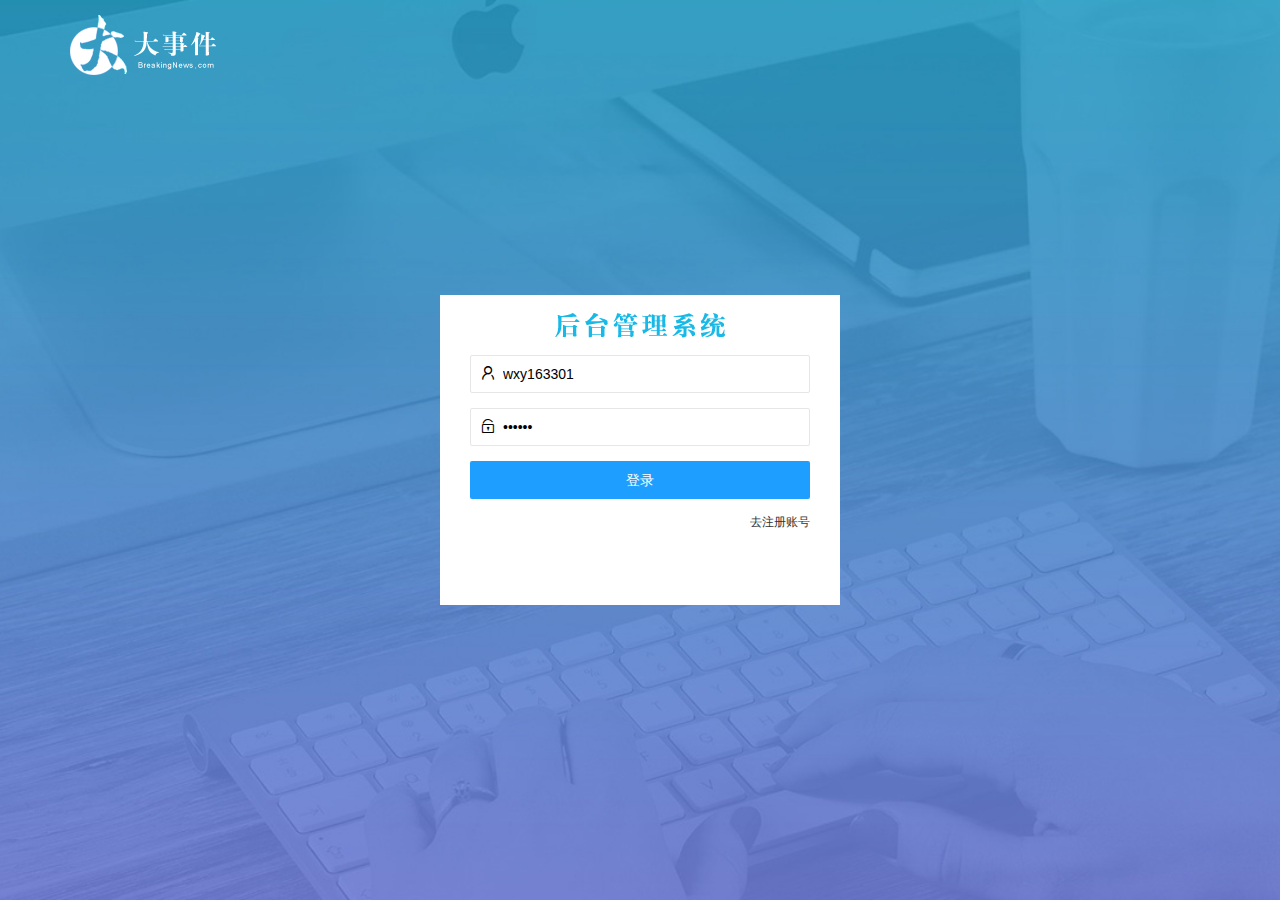
==== login.html @ 6235bc0d "注册和登录功能完成" ====
<!DOCTYPE html>
<html lang="en">

<head>
    <meta charset="UTF-8">
    <meta name="viewport" content="width=device-width, initial-scale=1.0">
    <title>大事件-登录/注册</title>
    <!-- 引入layui的样式 写在上面是因为怕自己的样式覆盖layui的样式 -->
    <link rel="stylesheet" href="/assets/lib/layui/css/layui.css">
    <!-- 引入自己的样式 -->
    <link rel="stylesheet" href="/assets/css/login.css">
</head>

<body>
    <!-- 1.设置背景图片 设置logo 中心区域 由外向内  由小到大 -->
    <!-- 1版心和logo -->
    <div class="layui-main layui-main-img">
        <img src="/assets/images/logo.png" alt="">
    </div>
    <!-- 2注册和的登录区域 -->
    <div class="loginAndRegBox">
        <!-- 2.1登录注册标题 -->
        <div class="titleBox"></div>
        <!-- 2.2登录区域 -->
        <div class="login-box">
            <!-- 登录表单 -->
            <form class="layui-form" id="form_login">
                <!--用户名 -->
                <div class="layui-form-item">
                    <i class="layui-icon layui-icon-username"></i>
                    <input type="text" value="wxy163301" name="username" required lay-verify="required" placeholder="请输入用户名"
                        autocomplete="off" class="layui-input">
                </div>
                <!--密码 -->
                <div class="layui-form-item">
                    <i class="layui-icon layui-icon-password"></i>
                    <input value="123123" type="password" name="password" required lay-verify="required|pwd" placeholder="请输入密码"
                        autocomplete="off" class="layui-input">
                </div>
                <!--登录按钮 -->
                <div class="layui-form-item">
                    <!--lay-submit 必须有-->
                    <button class="layui-btn layui-btn-normal layui-btn-fluid" lay-submit>登录</button>
                </div>
                <!--a标签 -->
                <div class="layui-form-item  links">
                    <a href="javascript:;" id="link_reg">去注册账号</a>
                </div>
            </form>

        </div>
        <!-- 2.3注册区域 -->
        <div class="reg-box" style="display: none;">
            <!-- 注册表单 -->
            <form id="form_reg" class="layui-form" action="">
                <!--用户名 -->
                <div class="layui-form-item">
                    <i class="layui-icon layui-icon-username"></i>
                    <input type="text" name="username" required lay-verify="required" placeholder="请输入用户名"
                        autocomplete="off" class="layui-input">
                </div>
                <!--密码 -->
                <div class="layui-form-item">
                    <i class="layui-icon layui-icon-password"></i>
                    <input type="text" name="password" required lay-verify="required|pwd|repwd" placeholder="请输入密码"
                        autocomplete="off" class="layui-input">
                </div>
                <!--验证密码 -->
                <div class="layui-form-item">
                    <i class="layui-icon layui-icon-password"></i>
                    <input type="text" name="repassword" required lay-verify="required|pwd|repwd" placeholder="再次输入密码"
                        autocomplete="off" class="layui-input">
                </div>
                <!--登录按钮 -->
                <div class="layui-form-item">
                    <!--lay-submit 必须有-->
                    <button class="layui-btn layui-btn-normal layui-btn-fluid" lay-submit>注册</button>
                </div>
                <!--a标签 -->
                <div class="layui-form-item  links">
                    <a href="javascript:;" id="link_login">去登录</a>
                </div>
            </form>

        </div>
    </div>
    <!-- 引入layui.js  表单自定义规则用 -->
    <script src="/assets/lib/layui/layui.all.js"></script>
    <!-- 引入jQuery -->
    <script src="/assets/lib/jquery.js"></script>
    <!-- 引入自己baseAPI.js -->
    <script src="/assets/js/baseAPI.js"></script>
    <!-- 引入自己的js login。js -->
    <script src="/assets/js/login.js"></script>
</body>

</html>
---- assets/lib/layui/css/layui.css ----
/** layui-v2.5.5 MIT License By https://www.layui.com */
 .layui-inline,img{display:inline-block;vertical-align:middle}h1,h2,h3,h4,h5,h6{font-weight:400}.layui-edge,.layui-header,.layui-inline,.layui-main{position:relative}.layui-body,.layui-edge,.layui-elip{overflow:hidden}.layui-btn,.layui-edge,.layui-inline,img{vertical-align:middle}.layui-btn,.layui-disabled,.layui-icon,.layui-unselect{-moz-user-select:none;-webkit-user-select:none;-ms-user-select:none}.layui-elip,.layui-form-checkbox span,.layui-form-pane .layui-form-label{text-overflow:ellipsis;white-space:nowrap}.layui-breadcrumb,.layui-tree-btnGroup{visibility:hidden}blockquote,body,button,dd,div,dl,dt,form,h1,h2,h3,h4,h5,h6,input,li,ol,p,pre,td,textarea,th,ul{margin:0;padding:0;-webkit-tap-highlight-color:rgba(0,0,0,0)}a:active,a:hover{outline:0}img{border:none}li{list-style:none}table{border-collapse:collapse;border-spacing:0}h4,h5,h6{font-size:100%}button,input,optgroup,option,select,textarea{font-family:inherit;font-size:inherit;font-style:inherit;font-weight:inherit;outline:0}pre{white-space:pre-wrap;white-space:-moz-pre-wrap;white-space:-pre-wrap;white-space:-o-pre-wrap;word-wrap:break-word}body{line-height:24px;font:14px Helvetica Neue,Helvetica,PingFang SC,Tahoma,Arial,sans-serif}hr{height:1px;margin:10px 0;border:0;clear:both}a{color:#333;text-decoration:none}a:hover{color:#777}a cite{font-style:normal;*cursor:pointer}.layui-border-box,.layui-border-box *{box-sizing:border-box}.layui-box,.layui-box *{box-sizing:content-box}.layui-clear{clear:both;*zoom:1}.layui-clear:after{content:'\20';clear:both;*zoom:1;display:block;height:0}.layui-inline{*display:inline;*zoom:1}.layui-edge{display:inline-block;width:0;height:0;border-width:6px;border-style:dashed;border-color:transparent}.layui-edge-top{top:-4px;border-bottom-color:#999;border-bottom-style:solid}.layui-edge-right{border-left-color:#999;border-left-style:solid}.layui-edge-bottom{top:2px;border-top-color:#999;border-top-style:solid}.layui-edge-left{border-right-color:#999;border-right-style:solid}.layui-disabled,.layui-disabled:hover{color:#d2d2d2!important;cursor:not-allowed!important}.layui-circle{border-radius:100%}.layui-show{display:block!important}.layui-hide{display:none!important}@font-face{font-family:layui-icon;src:url(../font/iconfont.eot?v=250);src:url(../font/iconfont.eot?v=250#iefix) format('embedded-opentype'),url(../font/iconfont.woff2?v=250) format('woff2'),url(../font/iconfont.woff?v=250) format('woff'),url(../font/iconfont.ttf?v=250) format('truetype'),url(../font/iconfont.svg?v=250#layui-icon) format('svg')}.layui-icon{font-family:layui-icon!important;font-size:16px;font-style:normal;-webkit-font-smoothing:antialiased;-moz-osx-font-smoothing:grayscale}.layui-icon-reply-fill:before{content:"\e611"}.layui-icon-set-fill:before{content:"\e614"}.layui-icon-menu-fill:before{content:"\e60f"}.layui-icon-search:before{content:"\e615"}.layui-icon-share:before{content:"\e641"}.layui-icon-set-sm:before{content:"\e620"}.layui-icon-engine:before{content:"\e628"}.layui-icon-close:before{content:"\1006"}.layui-icon-close-fill:before{content:"\1007"}.layui-icon-chart-screen:before{content:"\e629"}.layui-icon-star:before{content:"\e600"}.layui-icon-circle-dot:before{content:"\e617"}.layui-icon-chat:before{content:"\e606"}.layui-icon-release:before{content:"\e609"}.layui-icon-list:before{content:"\e60a"}.layui-icon-chart:before{content:"\e62c"}.layui-icon-ok-circle:before{content:"\1005"}.layui-icon-layim-theme:before{content:"\e61b"}.layui-icon-table:before{content:"\e62d"}.layui-icon-right:before{content:"\e602"}.layui-icon-left:before{content:"\e603"}.layui-icon-cart-simple:before{content:"\e698"}.layui-icon-face-cry:before{content:"\e69c"}.layui-icon-face-smile:before{content:"\e6af"}.layui-icon-survey:before{content:"\e6b2"}.layui-icon-tree:before{content:"\e62e"}.layui-icon-upload-circle:before{content:"\e62f"}.layui-icon-add-circle:before{content:"\e61f"}.layui-icon-download-circle:before{content:"\e601"}.layui-icon-templeate-1:before{content:"\e630"}.layui-icon-util:before{content:"\e631"}.layui-icon-face-surprised:before{content:"\e664"}.layui-icon-edit:before{content:"\e642"}.layui-icon-speaker:before{content:"\e645"}.layui-icon-down:before{content:"\e61a"}.layui-icon-file:before{content:"\e621"}.layui-icon-layouts:before{content:"\e632"}.layui-icon-rate-half:before{content:"\e6c9"}.layui-icon-add-circle-fine:before{content:"\e608"}.layui-icon-prev-circle:before{content:"\e633"}.layui-icon-read:before{content:"\e705"}.layui-icon-404:before{content:"\e61c"}.layui-icon-carousel:before{content:"\e634"}.layui-icon-help:before{content:"\e607"}.layui-icon-code-circle:before{content:"\e635"}.layui-icon-water:before{content:"\e636"}.layui-icon-username:before{content:"\e66f"}.layui-icon-find-fill:before{content:"\e670"}.layui-icon-about:before{content:"\e60b"}.layui-icon-location:before{content:"\e715"}.layui-icon-up:before{content:"\e619"}.layui-icon-pause:before{content:"\e651"}.layui-icon-date:before{content:"\e637"}.layui-icon-layim-uploadfile:before{content:"\e61d"}.layui-icon-delete:before{content:"\e640"}.layui-icon-play:before{content:"\e652"}.layui-icon-top:before{content:"\e604"}.layui-icon-friends:before{content:"\e612"}.layui-icon-refresh-3:before{content:"\e9aa"}.layui-icon-ok:before{content:"\e605"}.layui-icon-layer:before{content:"\e638"}.layui-icon-face-smile-fine:before{content:"\e60c"}.layui-icon-dollar:before{content:"\e659"}.layui-icon-group:before{content:"\e613"}.layui-icon-layim-download:before{content:"\e61e"}.layui-icon-picture-fine:before{content:"\e60d"}.layui-icon-link:before{content:"\e64c"}.layui-icon-diamond:before{content:"\e735"}.layui-icon-log:before{content:"\e60e"}.layui-icon-rate-solid:before{content:"\e67a"}.layui-icon-fonts-del:before{content:"\e64f"}.layui-icon-unlink:before{content:"\e64d"}.layui-icon-fonts-clear:before{content:"\e639"}.layui-icon-triangle-r:before{content:"\e623"}.layui-icon-circle:before{content:"\e63f"}.layui-icon-radio:before{content:"\e643"}.layui-icon-align-center:before{content:"\e647"}.layui-icon-align-right:before{content:"\e648"}.layui-icon-align-left:before{content:"\e649"}.layui-icon-loading-1:before{content:"\e63e"}.layui-icon-return:before{content:"\e65c"}.layui-icon-fonts-strong:before{content:"\e62b"}.layui-icon-upload:before{content:"\e67c"}.layui-icon-dialogue:before{content:"\e63a"}.layui-icon-video:before{content:"\e6ed"}.layui-icon-headset:before{content:"\e6fc"}.layui-icon-cellphone-fine:before{content:"\e63b"}.layui-icon-add-1:before{content:"\e654"}.layui-icon-face-smile-b:before{content:"\e650"}.layui-icon-fonts-html:before{content:"\e64b"}.layui-icon-form:before{content:"\e63c"}.layui-icon-cart:before{content:"\e657"}.layui-icon-camera-fill:before{content:"\e65d"}.layui-icon-tabs:before{content:"\e62a"}.layui-icon-fonts-code:before{content:"\e64e"}.layui-icon-fire:before{content:"\e756"}.layui-icon-set:before{content:"\e716"}.layui-icon-fonts-u:before{content:"\e646"}.layui-icon-triangle-d:before{content:"\e625"}.layui-icon-tips:before{content:"\e702"}.layui-icon-picture:before{content:"\e64a"}.layui-icon-more-vertical:before{content:"\e671"}.layui-icon-flag:before{content:"\e66c"}.layui-icon-loading:before{content:"\e63d"}.layui-icon-fonts-i:before{content:"\e644"}.layui-icon-refresh-1:before{content:"\e666"}.layui-icon-rmb:before{content:"\e65e"}.layui-icon-home:before{content:"\e68e"}.layui-icon-user:before{content:"\e770"}.layui-icon-notice:before{content:"\e667"}.layui-icon-login-weibo:before{content:"\e675"}.layui-icon-voice:before{content:"\e688"}.layui-icon-upload-drag:before{content:"\e681"}.layui-icon-login-qq:before{content:"\e676"}.layui-icon-snowflake:before{content:"\e6b1"}.layui-icon-file-b:before{content:"\e655"}.layui-icon-template:before{content:"\e663"}.layui-icon-auz:before{content:"\e672"}.layui-icon-console:before{content:"\e665"}.layui-icon-app:before{content:"\e653"}.layui-icon-prev:before{content:"\e65a"}.layui-icon-website:before{content:"\e7ae"}.layui-icon-next:before{content:"\e65b"}.layui-icon-component:before{content:"\e857"}.layui-icon-more:before{content:"\e65f"}.layui-icon-login-wechat:before{content:"\e677"}.layui-icon-shrink-right:before{content:"\e668"}.layui-icon-spread-left:before{content:"\e66b"}.layui-icon-camera:before{content:"\e660"}.layui-icon-note:before{content:"\e66e"}.layui-icon-refresh:before{content:"\e669"}.layui-icon-female:before{content:"\e661"}.layui-icon-male:before{content:"\e662"}.layui-icon-password:before{content:"\e673"}.layui-icon-senior:before{content:"\e674"}.layui-icon-theme:before{content:"\e66a"}.layui-icon-tread:before{content:"\e6c5"}.layui-icon-praise:before{content:"\e6c6"}.layui-icon-star-fill:before{content:"\e658"}.layui-icon-rate:before{content:"\e67b"}.layui-icon-template-1:before{content:"\e656"}.layui-icon-vercode:before{content:"\e679"}.layui-icon-cellphone:before{content:"\e678"}.layui-icon-screen-full:before{content:"\e622"}.layui-icon-screen-restore:before{content:"\e758"}.layui-icon-cols:before{content:"\e610"}.layui-icon-export:before{content:"\e67d"}.layui-icon-print:before{content:"\e66d"}.layui-icon-slider:before{content:"\e714"}.layui-icon-addition:before{content:"\e624"}.layui-icon-subtraction:before{content:"\e67e"}.layui-icon-service:before{content:"\e626"}.layui-icon-transfer:before{content:"\e691"}.layui-main{width:1140px;margin:0 auto}.layui-header{z-index:1000;height:60px}.layui-header a:hover{transition:all .5s;-webkit-transition:all .5s}.layui-side{position:fixed;left:0;top:0;bottom:0;z-index:999;width:200px;overflow-x:hidden}.layui-side-scroll{position:relative;width:220px;height:100%;overflow-x:hidden}.layui-body{position:absolute;left:200px;right:0;top:0;bottom:0;z-index:998;width:auto;overflow-y:auto;box-sizing:border-box}.layui-layout-body{overflow:hidden}.layui-layout-admin .layui-header{background-color:#23262E}.layui-layout-admin .layui-side{top:60px;width:200px;overflow-x:hidden}.layui-layout-admin .layui-body{position:fixed;top:60px;bottom:44px}.layui-layout-admin .layui-main{width:auto;margin:0 15px}.layui-layout-admin .layui-footer{position:fixed;left:200px;right:0;bottom:0;height:44px;line-height:44px;padding:0 15px;background-color:#eee}.layui-layout-admin .layui-logo{position:absolute;left:0;top:0;width:200px;height:100%;line-height:60px;text-align:center;color:#009688;font-size:16px}.layui-layout-admin .layui-header .layui-nav{background:0 0}.layui-layout-left{position:absolute!important;left:200px;top:0}.layui-layout-right{position:absolute!important;right:0;top:0}.layui-container{position:relative;margin:0 auto;padding:0 15px;box-sizing:border-box}.layui-fluid{position:relative;margin:0 auto;padding:0 15px}.layui-row:after,.layui-row:before{content:'';display:block;clear:both}.layui-col-lg1,.layui-col-lg10,.layui-col-lg11,.layui-col-lg12,.layui-col-lg2,.layui-col-lg3,.layui-col-lg4,.layui-col-lg5,.layui-col-lg6,.layui-col-lg7,.layui-col-lg8,.layui-col-lg9,.layui-col-md1,.layui-col-md10,.layui-col-md11,.layui-col-md12,.layui-col-md2,.layui-col-md3,.layui-col-md4,.layui-col-md5,.layui-col-md6,.layui-col-md7,.layui-col-md8,.layui-col-md9,.layui-col-sm1,.layui-col-sm10,.layui-col-sm11,.layui-col-sm12,.layui-col-sm2,.layui-col-sm3,.layui-col-sm4,.layui-col-sm5,.layui-col-sm6,.layui-col-sm7,.layui-col-sm8,.layui-col-sm9,.layui-col-xs1,.layui-col-xs10,.layui-col-xs11,.layui-col-xs12,.layui-col-xs2,.layui-col-xs3,.layui-col-xs4,.layui-col-xs5,.layui-col-xs6,.layui-col-xs7,.layui-col-xs8,.layui-col-xs9{position:relative;display:block;box-sizing:border-box}.layui-col-xs1,.layui-col-xs10,.layui-col-xs11,.layui-col-xs12,.layui-col-xs2,.layui-col-xs3,.layui-col-xs4,.layui-col-xs5,.layui-col-xs6,.layui-col-xs7,.layui-col-xs8,.layui-col-xs9{float:left}.layui-col-xs1{width:8.33333333%}.layui-col-xs2{width:16.66666667%}.layui-col-xs3{width:25%}.layui-col-xs4{width:33.33333333%}.layui-col-xs5{width:41.66666667%}.layui-col-xs6{width:50%}.layui-col-xs7{width:58.33333333%}.layui-col-xs8{width:66.66666667%}.layui-col-xs9{width:75%}.layui-col-xs10{width:83.33333333%}.layui-col-xs11{width:91.66666667%}.layui-col-xs12{width:100%}.layui-col-xs-offset1{margin-left:8.33333333%}.layui-col-xs-offset2{margin-left:16.66666667%}.layui-col-xs-offset3{margin-left:25%}.layui-col-xs-offset4{margin-left:33.33333333%}.layui-col-xs-offset5{margin-left:41.66666667%}.layui-col-xs-offset6{margin-left:50%}.layui-col-xs-offset7{margin-left:58.33333333%}.layui-col-xs-offset8{margin-left:66.66666667%}.layui-col-xs-offset9{margin-left:75%}.layui-col-xs-offset10{margin-left:83.33333333%}.layui-col-xs-offset11{margin-left:91.66666667%}.layui-col-xs-offset12{margin-left:100%}@media screen and (max-width:768px){.layui-hide-xs{display:none!important}.layui-show-xs-block{display:block!important}.layui-show-xs-inline{display:inline!important}.layui-show-xs-inline-block{display:inline-block!important}}@media screen and (min-width:768px){.layui-container{width:750px}.layui-hide-sm{display:none!important}.layui-show-sm-block{display:block!important}.layui-show-sm-inline{display:inline!important}.layui-show-sm-inline-block{display:inline-block!important}.layui-col-sm1,.layui-col-sm10,.layui-col-sm11,.layui-col-sm12,.layui-col-sm2,.layui-col-sm3,.layui-col-sm4,.layui-col-sm5,.layui-col-sm6,.layui-col-sm7,.layui-col-sm8,.layui-col-sm9{float:left}.layui-col-sm1{width:8.33333333%}.layui-col-sm2{width:16.66666667%}.layui-col-sm3{width:25%}.layui-col-sm4{width:33.33333333%}.layui-col-sm5{width:41.66666667%}.layui-col-sm6{width:50%}.layui-col-sm7{width:58.33333333%}.layui-col-sm8{width:66.66666667%}.layui-col-sm9{width:75%}.layui-col-sm10{width:83.33333333%}.layui-col-sm11{width:91.66666667%}.layui-col-sm12{width:100%}.layui-col-sm-offset1{margin-left:8.33333333%}.layui-col-sm-offset2{margin-left:16.66666667%}.layui-col-sm-offset3{margin-left:25%}.layui-col-sm-offset4{margin-left:33.33333333%}.layui-col-sm-offset5{margin-left:41.66666667%}.layui-col-sm-offset6{margin-left:50%}.layui-col-sm-offset7{margin-left:58.33333333%}.layui-col-sm-offset8{margin-left:66.66666667%}.layui-col-sm-offset9{margin-left:75%}.layui-col-sm-offset10{margin-left:83.33333333%}.layui-col-sm-offset11{margin-left:91.66666667%}.layui-col-sm-offset12{margin-left:100%}}@media screen and (min-width:992px){.layui-container{width:970px}.layui-hide-md{display:none!important}.layui-show-md-block{display:block!important}.layui-show-md-inline{display:inline!important}.layui-show-md-inline-block{display:inline-block!important}.layui-col-md1,.layui-col-md10,.layui-col-md11,.layui-col-md12,.layui-col-md2,.layui-col-md3,.layui-col-md4,.layui-col-md5,.layui-col-md6,.layui-col-md7,.layui-col-md8,.layui-col-md9{float:left}.layui-col-md1{width:8.33333333%}.layui-col-md2{width:16.66666667%}.layui-col-md3{width:25%}.layui-col-md4{width:33.33333333%}.layui-col-md5{width:41.66666667%}.layui-col-md6{width:50%}.layui-col-md7{width:58.33333333%}.layui-col-md8{width:66.66666667%}.layui-col-md9{width:75%}.layui-col-md10{width:83.33333333%}.layui-col-md11{width:91.66666667%}.layui-col-md12{width:100%}.layui-col-md-offset1{margin-left:8.33333333%}.layui-col-md-offset2{margin-left:16.66666667%}.layui-col-md-offset3{margin-left:25%}.layui-col-md-offset4{margin-left:33.33333333%}.layui-col-md-offset5{margin-left:41.66666667%}.layui-col-md-offset6{margin-left:50%}.layui-col-md-offset7{margin-left:58.33333333%}.layui-col-md-offset8{margin-left:66.66666667%}.layui-col-md-offset9{margin-left:75%}.layui-col-md-offset10{margin-left:83.33333333%}.layui-col-md-offset11{margin-left:91.66666667%}.layui-col-md-offset12{margin-left:100%}}@media screen and (min-width:1200px){.layui-container{width:1170px}.layui-hide-lg{display:none!important}.layui-show-lg-block{display:block!important}.layui-show-lg-inline{display:inline!important}.layui-show-lg-inline-block{display:inline-block!important}.layui-col-lg1,.layui-col-lg10,.layui-col-lg11,.layui-col-lg12,.layui-col-lg2,.layui-col-lg3,.layui-col-lg4,.layui-col-lg5,.layui-col-lg6,.layui-col-lg7,.layui-col-lg8,.layui-col-lg9{float:left}.layui-col-lg1{width:8.33333333%}.layui-col-lg2{width:16.66666667%}.layui-col-lg3{width:25%}.layui-col-lg4{width:33.33333333%}.layui-col-lg5{width:41.66666667%}.layui-col-lg6{width:50%}.layui-col-lg7{width:58.33333333%}.layui-col-lg8{width:66.66666667%}.layui-col-lg9{width:75%}.layui-col-lg10{width:83.33333333%}.layui-col-lg11{width:91.66666667%}.layui-col-lg12{width:100%}.layui-col-lg-offset1{margin-left:8.33333333%}.layui-col-lg-offset2{margin-left:16.66666667%}.layui-col-lg-offset3{margin-left:25%}.layui-col-lg-offset4{margin-left:33.33333333%}.layui-col-lg-offset5{margin-left:41.66666667%}.layui-col-lg-offset6{margin-left:50%}.layui-col-lg-offset7{margin-left:58.33333333%}.layui-col-lg-offset8{margin-left:66.66666667%}.layui-col-lg-offset9{margin-left:75%}.layui-col-lg-offset10{margin-left:83.33333333%}.layui-col-lg-offset11{margin-left:91.66666667%}.layui-col-lg-offset12{margin-left:100%}}.layui-col-space1{margin:-.5px}.layui-col-space1>*{padding:.5px}.layui-col-space3{margin:-1.5px}.layui-col-space3>*{padding:1.5px}.layui-col-space5{margin:-2.5px}.layui-col-space5>*{padding:2.5px}.layui-col-space8{margin:-3.5px}.layui-col-space8>*{padding:3.5px}.layui-col-space10{margin:-5px}.layui-col-space10>*{padding:5px}.layui-col-space12{margin:-6px}.layui-col-space12>*{padding:6px}.layui-col-space15{margin:-7.5px}.layui-col-space15>*{padding:7.5px}.layui-col-space18{margin:-9px}.layui-col-space18>*{padding:9px}.layui-col-space20{margin:-10px}.layui-col-space20>*{padding:10px}.layui-col-space22{margin:-11px}.layui-col-space22>*{padding:11px}.layui-col-space25{margin:-12.5px}.layui-col-space25>*{padding:12.5px}.layui-col-space30{margin:-15px}.layui-col-space30>*{padding:15px}.layui-btn,.layui-input,.layui-select,.layui-textarea,.layui-upload-button{outline:0;-webkit-appearance:none;transition:all .3s;-webkit-transition:all .3s;box-sizing:border-box}.layui-elem-quote{margin-bottom:10px;padding:15px;line-height:22px;border-left:5px solid #009688;border-radius:0 2px 2px 0;background-color:#f2f2f2}.layui-quote-nm{border-style:solid;border-width:1px 1px 1px 5px;background:0 0}.layui-elem-field{margin-bottom:10px;padding:0;border-width:1px;border-style:solid}.layui-elem-field legend{margin-left:20px;padding:0 10px;font-size:20px;font-weight:300}.layui-field-title{margin:10px 0 20px;border-width:1px 0 0}.layui-field-box{padding:10px 15px}.layui-field-title .layui-field-box{padding:10px 0}.layui-progress{position:relative;height:6px;border-radius:20px;background-color:#e2e2e2}.layui-progress-bar{position:absolute;left:0;top:0;width:0;max-width:100%;height:6px;border-radius:20px;text-align:right;background-color:#5FB878;transition:all .3s;-webkit-transition:all .3s}.layui-progress-big,.layui-progress-big .layui-progress-bar{height:18px;line-height:18px}.layui-progress-text{position:relative;top:-20px;line-height:18px;font-size:12px;color:#666}.layui-progress-big .layui-progress-text{position:static;padding:0 10px;color:#fff}.layui-collapse{border-width:1px;border-style:solid;border-radius:2px}.layui-colla-content,.layui-colla-item{border-top-width:1px;border-top-style:solid}.layui-colla-item:first-child{border-top:none}.layui-colla-title{position:relative;height:42px;line-height:42px;padding:0 15px 0 35px;color:#333;background-color:#f2f2f2;cursor:pointer;font-size:14px;overflow:hidden}.layui-colla-content{display:none;padding:10px 15px;line-height:22px;color:#666}.layui-colla-icon{position:absolute;left:15px;top:0;font-size:14px}.layui-card{margin-bottom:15px;border-radius:2px;background-color:#fff;box-shadow:0 1px 2px 0 rgba(0,0,0,.05)}.layui-card:last-child{margin-bottom:0}.layui-card-header{position:relative;height:42px;line-height:42px;padding:0 15px;border-bottom:1px solid #f6f6f6;color:#333;border-radius:2px 2px 0 0;font-size:14px}.layui-bg-black,.layui-bg-blue,.layui-bg-cyan,.layui-bg-green,.layui-bg-orange,.layui-bg-red{color:#fff!important}.layui-card-body{position:relative;padding:10px 15px;line-height:24px}.layui-card-body[pad15]{padding:15px}.layui-card-body[pad20]{padding:20px}.layui-card-body .layui-table{margin:5px 0}.layui-card .layui-tab{margin:0}.layui-panel-window{position:relative;padding:15px;border-radius:0;border-top:5px solid #E6E6E6;background-color:#fff}.layui-auxiliar-moving{position:fixed;left:0;right:0;top:0;bottom:0;width:100%;height:100%;background:0 0;z-index:9999999999}.layui-form-label,.layui-form-mid,.layui-form-select,.layui-input-block,.layui-input-inline,.layui-textarea{position:relative}.layui-bg-red{background-color:#FF5722!important}.layui-bg-orange{background-color:#FFB800!important}.layui-bg-green{background-color:#009688!important}.layui-bg-cyan{background-color:#2F4056!important}.layui-bg-blue{background-color:#1E9FFF!important}.layui-bg-black{background-color:#393D49!important}.layui-bg-gray{background-color:#eee!important;color:#666!important}.layui-badge-rim,.layui-colla-content,.layui-colla-item,.layui-collapse,.layui-elem-field,.layui-form-pane .layui-form-item[pane],.layui-form-pane .layui-form-label,.layui-input,.layui-layedit,.layui-layedit-tool,.layui-quote-nm,.layui-select,.layui-tab-bar,.layui-tab-card,.layui-tab-title,.layui-tab-title .layui-this:after,.layui-textarea{border-color:#e6e6e6}.layui-timeline-item:before,hr{background-color:#e6e6e6}.layui-text{line-height:22px;font-size:14px;color:#666}.layui-text h1,.layui-text h2,.layui-text h3{font-weight:500;color:#333}.layui-text h1{font-size:30px}.layui-text h2{font-size:24px}.layui-text h3{font-size:18px}.layui-text a:not(.layui-btn){color:#01AAED}.layui-text a:not(.layui-btn):hover{text-decoration:underline}.layui-text ul{padding:5px 0 5px 15px}.layui-text ul li{margin-top:5px;list-style-type:disc}.layui-text em,.layui-word-aux{color:#999!important;padding:0 5px!important}.layui-btn{display:inline-block;height:38px;line-height:38px;padding:0 18px;background-color:#009688;color:#fff;white-space:nowrap;text-align:center;font-size:14px;border:none;border-radius:2px;cursor:pointer}.layui-btn:hover{opacity:.8;filter:alpha(opacity=80);color:#fff}.layui-btn:active{opacity:1;filter:alpha(opacity=100)}.layui-btn+.layui-btn{margin-left:10px}.layui-btn-container{font-size:0}.layui-btn-container .layui-btn{margin-right:10px;margin-bottom:10px}.layui-btn-container .layui-btn+.layui-btn{margin-left:0}.layui-table .layui-btn-container .layui-btn{margin-bottom:9px}.layui-btn-radius{border-radius:100px}.layui-btn .layui-icon{margin-right:3px;font-size:18px;vertical-align:bottom;vertical-align:middle\9}.layui-btn-primary{border:1px solid #C9C9C9;background-color:#fff;color:#555}.layui-btn-primary:hover{border-color:#009688;color:#333}.layui-btn-normal{background-color:#1E9FFF}.layui-btn-warm{background-color:#FFB800}.layui-btn-danger{background-color:#FF5722}.layui-btn-checked{background-color:#5FB878}.layui-btn-disabled,.layui-btn-disabled:active,.layui-btn-disabled:hover{border:1px solid #e6e6e6;background-color:#FBFBFB;color:#C9C9C9;cursor:not-allowed;opacity:1}.layui-btn-lg{height:44px;line-height:44px;padding:0 25px;font-size:16px}.layui-btn-sm{height:30px;line-height:30px;padding:0 10px;font-size:12px}.layui-btn-sm i{font-size:16px!important}.layui-btn-xs{height:22px;line-height:22px;padding:0 5px;font-size:12px}.layui-btn-xs i{font-size:14px!important}.layui-btn-group{display:inline-block;vertical-align:middle;font-size:0}.layui-btn-group .layui-btn{margin-left:0!important;margin-right:0!important;border-left:1px solid rgba(255,255,255,.5);border-radius:0}.layui-btn-group .layui-btn-primary{border-left:none}.layui-btn-group .layui-btn-primary:hover{border-color:#C9C9C9;color:#009688}.layui-btn-group .layui-btn:first-child{border-left:none;border-radius:2px 0 0 2px}.layui-btn-group .layui-btn-primary:first-child{border-left:1px solid #c9c9c9}.layui-btn-group .layui-btn:last-child{border-radius:0 2px 2px 0}.layui-btn-group .layui-btn+.layui-btn{margin-left:0}.layui-btn-group+.layui-btn-group{margin-left:10px}.layui-btn-fluid{width:100%}.layui-input,.layui-select,.layui-textarea{height:38px;line-height:1.3;line-height:38px\9;border-width:1px;border-style:solid;background-color:#fff;border-radius:2px}.layui-input::-webkit-input-placeholder,.layui-select::-webkit-input-placeholder,.layui-textarea::-webkit-input-placeholder{line-height:1.3}.layui-input,.layui-textarea{display:block;width:100%;padding-left:10px}.layui-input:hover,.layui-textarea:hover{border-color:#D2D2D2!important}.layui-input:focus,.layui-textarea:focus{border-color:#C9C9C9!important}.layui-textarea{min-height:100px;height:auto;line-height:20px;padding:6px 10px;resize:vertical}.layui-select{padding:0 10px}.layui-form input[type=checkbox],.layui-form input[type=radio],.layui-form select{display:none}.layui-form [lay-ignore]{display:initial}.layui-form-item{margin-bottom:15px;clear:both;*zoom:1}.layui-form-item:after{content:'\20';clear:both;*zoom:1;display:block;height:0}.layui-form-label{float:left;display:block;padding:9px 15px;width:80px;font-weight:400;line-height:20px;text-align:right}.layui-form-label-col{display:block;float:none;padding:9px 0;line-height:20px;text-align:left}.layui-form-item .layui-inline{margin-bottom:5px;margin-right:10px}.layui-input-block{margin-left:110px;min-height:36px}.layui-input-inline{display:inline-block;vertical-align:middle}.layui-form-item .layui-input-inline{float:left;width:190px;margin-right:10px}.layui-form-text .layui-input-inline{width:auto}.layui-form-mid{float:left;display:block;padding:9px 0!important;line-height:20px;margin-right:10px}.layui-form-danger+.layui-form-select .layui-input,.layui-form-danger:focus{border-color:#FF5722!important}.layui-form-select .layui-input{padding-right:30px;cursor:pointer}.layui-form-select .layui-edge{position:absolute;right:10px;top:50%;margin-top:-3px;cursor:pointer;border-width:6px;border-top-color:#c2c2c2;border-top-style:solid;transition:all .3s;-webkit-transition:all .3s}.layui-form-select dl{display:none;position:absolute;left:0;top:42px;padding:5px 0;z-index:899;min-width:100%;border:1px solid #d2d2d2;max-height:300px;overflow-y:auto;background-color:#fff;border-radius:2px;box-shadow:0 2px 4px rgba(0,0,0,.12);box-sizing:border-box}.layui-form-select dl dd,.layui-form-select dl dt{padding:0 10px;line-height:36px;white-space:nowrap;overflow:hidden;text-overflow:ellipsis}.layui-form-select dl dt{font-size:12px;color:#999}.layui-form-select dl dd{cursor:pointer}.layui-form-select dl dd:hover{background-color:#f2f2f2;-webkit-transition:.5s all;transition:.5s all}.layui-form-select .layui-select-group dd{padding-left:20px}.layui-form-select dl dd.layui-select-tips{padding-left:10px!important;color:#999}.layui-form-select dl dd.layui-this{background-color:#5FB878;color:#fff}.layui-form-checkbox,.layui-form-select dl dd.layui-disabled{background-color:#fff}.layui-form-selected dl{display:block}.layui-form-checkbox,.layui-form-checkbox *,.layui-form-switch{display:inline-block;vertical-align:middle}.layui-form-selected .layui-edge{margin-top:-9px;-webkit-transform:rotate(180deg);transform:rotate(180deg);margin-top:-3px\9}:root .layui-form-selected .layui-edge{margin-top:-9px\0/IE9}.layui-form-selectup dl{top:auto;bottom:42px}.layui-select-none{margin:5px 0;text-align:center;color:#999}.layui-select-disabled .layui-disabled{border-color:#eee!important}.layui-select-disabled .layui-edge{border-top-color:#d2d2d2}.layui-form-checkbox{position:relative;height:30px;line-height:30px;margin-right:10px;padding-right:30px;cursor:pointer;font-size:0;-webkit-transition:.1s linear;transition:.1s linear;box-sizing:border-box}.layui-form-checkbox span{padding:0 10px;height:100%;font-size:14px;border-radius:2px 0 0 2px;background-color:#d2d2d2;color:#fff;overflow:hidden}.layui-form-checkbox:hover span{background-color:#c2c2c2}.layui-form-checkbox i{position:absolute;right:0;top:0;width:30px;height:28px;border:1px solid #d2d2d2;border-left:none;border-radius:0 2px 2px 0;color:#fff;font-size:20px;text-align:center}.layui-form-checkbox:hover i{border-color:#c2c2c2;color:#c2c2c2}.layui-form-checked,.layui-form-checked:hover{border-color:#5FB878}.layui-form-checked span,.layui-form-checked:hover span{background-color:#5FB878}.layui-form-checked i,.layui-form-checked:hover i{color:#5FB878}.layui-form-item .layui-form-checkbox{margin-top:4px}.layui-form-checkbox[lay-skin=primary]{height:auto!important;line-height:normal!important;min-width:18px;min-height:18px;border:none!important;margin-right:0;padding-left:28px;padding-right:0;background:0 0}.layui-form-checkbox[lay-skin=primary] span{padding-left:0;padding-right:15px;line-height:18px;background:0 0;color:#666}.layui-form-checkbox[lay-skin=primary] i{right:auto;left:0;width:16px;height:16px;line-height:16px;border:1px solid #d2d2d2;font-size:12px;border-radius:2px;background-color:#fff;-webkit-transition:.1s linear;transition:.1s linear}.layui-form-checkbox[lay-skin=primary]:hover i{border-color:#5FB878;color:#fff}.layui-form-checked[lay-skin=primary] i{border-color:#5FB878!important;background-color:#5FB878;color:#fff}.layui-checkbox-disbaled[lay-skin=primary] span{background:0 0!important;color:#c2c2c2}.layui-checkbox-disbaled[lay-skin=primary]:hover i{border-color:#d2d2d2}.layui-form-item .layui-form-checkbox[lay-skin=primary]{margin-top:10px}.layui-form-switch{position:relative;height:22px;line-height:22px;min-width:35px;padding:0 5px;margin-top:8px;border:1px solid #d2d2d2;border-radius:20px;cursor:pointer;background-color:#fff;-webkit-transition:.1s linear;transition:.1s linear}.layui-form-switch i{position:absolute;left:5px;top:3px;width:16px;height:16px;border-radius:20px;background-color:#d2d2d2;-webkit-transition:.1s linear;transition:.1s linear}.layui-form-switch em{position:relative;top:0;width:25px;margin-left:21px;padding:0!important;text-align:center!important;color:#999!important;font-style:normal!important;font-size:12px}.layui-form-onswitch{border-color:#5FB878;background-color:#5FB878}.layui-checkbox-disbaled,.layui-checkbox-disbaled i{border-color:#e2e2e2!important}.layui-form-onswitch i{left:100%;margin-left:-21px;background-color:#fff}.layui-form-onswitch em{margin-left:5px;margin-right:21px;color:#fff!important}.layui-checkbox-disbaled span{background-color:#e2e2e2!important}.layui-checkbox-disbaled:hover i{color:#fff!important}[lay-radio]{display:none}.layui-form-radio,.layui-form-radio *{display:inline-block;vertical-align:middle}.layui-form-radio{line-height:28px;margin:6px 10px 0 0;padding-right:10px;cursor:pointer;font-size:0}.layui-form-radio *{font-size:14px}.layui-form-radio>i{margin-right:8px;font-size:22px;color:#c2c2c2}.layui-form-radio>i:hover,.layui-form-radioed>i{color:#5FB878}.layui-radio-disbaled>i{color:#e2e2e2!important}.layui-form-pane .layui-form-label{width:110px;padding:8px 15px;height:38px;line-height:20px;border-width:1px;border-style:solid;border-radius:2px 0 0 2px;text-align:center;background-color:#FBFBFB;overflow:hidden;box-sizing:border-box}.layui-form-pane .layui-input-inline{margin-left:-1px}.layui-form-pane .layui-input-block{margin-left:110px;left:-1px}.layui-form-pane .layui-input{border-radius:0 2px 2px 0}.layui-form-pane .layui-form-text .layui-form-label{float:none;width:100%;border-radius:2px;box-sizing:border-box;text-align:left}.layui-form-pane .layui-form-text .layui-input-inline{display:block;margin:0;top:-1px;clear:both}.layui-form-pane .layui-form-text .layui-input-block{margin:0;left:0;top:-1px}.layui-form-pane .layui-form-text .layui-textarea{min-height:100px;border-radius:0 0 2px 2px}.layui-form-pane .layui-form-checkbox{margin:4px 0 4px 10px}.layui-form-pane .layui-form-radio,.layui-form-pane .layui-form-switch{margin-top:6px;margin-left:10px}.layui-form-pane .layui-form-item[pane]{position:relative;border-width:1px;border-style:solid}.layui-form-pane .layui-form-item[pane] .layui-form-label{position:absolute;left:0;top:0;height:100%;border-width:0 1px 0 0}.layui-form-pane .layui-form-item[pane] .layui-input-inline{margin-left:110px}@media screen and (max-width:450px){.layui-form-item .layui-form-label{text-overflow:ellipsis;overflow:hidden;white-space:nowrap}.layui-form-item .layui-inline{display:block;margin-right:0;margin-bottom:20px;clear:both}.layui-form-item .layui-inline:after{content:'\20';clear:both;display:block;height:0}.layui-form-item .layui-input-inline{display:block;float:none;left:-3px;width:auto;margin:0 0 10px 112px}.layui-form-item .layui-input-inline+.layui-form-mid{margin-left:110px;top:-5px;padding:0}.layui-form-item .layui-form-checkbox{margin-right:5px;margin-bottom:5px}}.layui-layedit{border-width:1px;border-style:solid;border-radius:2px}.layui-layedit-tool{padding:3px 5px;border-bottom-width:1px;border-bottom-style:solid;font-size:0}.layedit-tool-fixed{position:fixed;top:0;border-top:1px solid #e2e2e2}.layui-layedit-tool .layedit-tool-mid,.layui-layedit-tool .layui-icon{display:inline-block;vertical-align:middle;text-align:center;font-size:14px}.layui-layedit-tool .layui-icon{position:relative;width:32px;height:30px;line-height:30px;margin:3px 5px;color:#777;cursor:pointer;border-radius:2px}.layui-layedit-tool .layui-icon:hover{color:#393D49}.layui-layedit-tool .layui-icon:active{color:#000}.layui-layedit-tool .layedit-tool-active{background-color:#e2e2e2;color:#000}.layui-layedit-tool .layui-disabled,.layui-layedit-tool .layui-disabled:hover{color:#d2d2d2;cursor:not-allowed}.layui-layedit-tool .layedit-tool-mid{width:1px;height:18px;margin:0 10px;background-color:#d2d2d2}.layedit-tool-html{width:50px!important;font-size:30px!important}.layedit-tool-b,.layedit-tool-code,.layedit-tool-help{font-size:16px!important}.layedit-tool-d,.layedit-tool-face,.layedit-tool-image,.layedit-tool-unlink{font-size:18px!important}.layedit-tool-image input{position:absolute;font-size:0;left:0;top:0;width:100%;height:100%;opacity:.01;filter:Alpha(opacity=1);cursor:pointer}.layui-layedit-iframe iframe{display:block;width:100%}#LAY_layedit_code{overflow:hidden}.layui-laypage{display:inline-block;*display:inline;*zoom:1;vertical-align:middle;margin:10px 0;font-size:0}.layui-laypage>a:first-child,.layui-laypage>a:first-child em{border-radius:2px 0 0 2px}.layui-laypage>a:last-child,.layui-laypage>a:last-child em{border-radius:0 2px 2px 0}.layui-laypage>:first-child{margin-left:0!important}.layui-laypage>:last-child{margin-right:0!important}.layui-laypage a,.layui-laypage button,.layui-laypage input,.layui-laypage select,.layui-laypage span{border:1px solid #e2e2e2}.layui-laypage a,.layui-laypage span{display:inline-block;*display:inline;*zoom:1;vertical-align:middle;padding:0 15px;height:28px;line-height:28px;margin:0 -1px 5px 0;background-color:#fff;color:#333;font-size:12px}.layui-flow-more a *,.layui-laypage input,.layui-table-view select[lay-ignore]{display:inline-block}.layui-laypage a:hover{color:#009688}.layui-laypage em{font-style:normal}.layui-laypage .layui-laypage-spr{color:#999;font-weight:700}.layui-laypage a{text-decoration:none}.layui-laypage .layui-laypage-curr{position:relative}.layui-laypage .layui-laypage-curr em{position:relative;color:#fff}.layui-laypage .layui-laypage-curr .layui-laypage-em{position:absolute;left:-1px;top:-1px;padding:1px;width:100%;height:100%;background-color:#009688}.layui-laypage-em{border-radius:2px}.layui-laypage-next em,.layui-laypage-prev em{font-family:Sim sun;font-size:16px}.layui-laypage .layui-laypage-count,.layui-laypage .layui-laypage-limits,.layui-laypage .layui-laypage-refresh,.layui-laypage .layui-laypage-skip{margin-left:10px;margin-right:10px;padding:0;border:none}.layui-laypage .layui-laypage-limits,.layui-laypage .layui-laypage-refresh{vertical-align:top}.layui-laypage .layui-laypage-refresh i{font-size:18px;cursor:pointer}.layui-laypage select{height:22px;padding:3px;border-radius:2px;cursor:pointer}.layui-laypage .layui-laypage-skip{height:30px;line-height:30px;color:#999}.layui-laypage button,.layui-laypage input{height:30px;line-height:30px;border-radius:2px;vertical-align:top;background-color:#fff;box-sizing:border-box}.layui-laypage input{width:40px;margin:0 10px;padding:0 3px;text-align:center}.layui-laypage input:focus,.layui-laypage select:focus{border-color:#009688!important}.layui-laypage button{margin-left:10px;padding:0 10px;cursor:pointer}.layui-table,.layui-table-view{margin:10px 0}.layui-flow-more{margin:10px 0;text-align:center;color:#999;font-size:14px}.layui-flow-more a{height:32px;line-height:32px}.layui-flow-more a *{vertical-align:top}.layui-flow-more a cite{padding:0 20px;border-radius:3px;background-color:#eee;color:#333;font-style:normal}.layui-flow-more a cite:hover{opacity:.8}.layui-flow-more a i{font-size:30px;color:#737383}.layui-table{width:100%;background-color:#fff;color:#666}.layui-table tr{transition:all .3s;-webkit-transition:all .3s}.layui-table th{text-align:left;font-weight:400}.layui-table tbody tr:hover,.layui-table thead tr,.layui-table-click,.layui-table-header,.layui-table-hover,.layui-table-mend,.layui-table-patch,.layui-table-tool,.layui-table-total,.layui-table-total tr,.layui-table[lay-even] tr:nth-child(even){background-color:#f2f2f2}.layui-table td,.layui-table th,.layui-table-col-set,.layui-table-fixed-r,.layui-table-grid-down,.layui-table-header,.layui-table-page,.layui-table-tips-main,.layui-table-tool,.layui-table-total,.layui-table-view,.layui-table[lay-skin=line],.layui-table[lay-skin=row]{border-width:1px;border-style:solid;border-color:#e6e6e6}.layui-table td,.layui-table th{position:relative;padding:9px 15px;min-height:20px;line-height:20px;font-size:14px}.layui-table[lay-skin=line] td,.layui-table[lay-skin=line] th{border-width:0 0 1px}.layui-table[lay-skin=row] td,.layui-table[lay-skin=row] th{border-width:0 1px 0 0}.layui-table[lay-skin=nob] td,.layui-table[lay-skin=nob] th{border:none}.layui-table img{max-width:100px}.layui-table[lay-size=lg] td,.layui-table[lay-size=lg] th{padding:15px 30px}.layui-table-view .layui-table[lay-size=lg] .layui-table-cell{height:40px;line-height:40px}.layui-table[lay-size=sm] td,.layui-table[lay-size=sm] th{font-size:12px;padding:5px 10px}.layui-table-view .layui-table[lay-size=sm] .layui-table-cell{height:20px;line-height:20px}.layui-table[lay-data]{display:none}.layui-table-box{position:relative;overflow:hidden}.layui-table-view .layui-table{position:relative;width:auto;margin:0}.layui-table-view .layui-table[lay-skin=line]{border-width:0 1px 0 0}.layui-table-view .layui-table[lay-skin=row]{border-width:0 0 1px}.layui-table-view .layui-table td,.layui-table-view .layui-table th{padding:5px 0;border-top:none;border-left:none}.layui-table-view .layui-table th.layui-unselect .layui-table-cell span{cursor:pointer}.layui-table-view .layui-table td{cursor:default}.layui-table-view .layui-table td[data-edit=text]{cursor:text}.layui-table-view .layui-form-checkbox[lay-skin=primary] i{width:18px;height:18px}.layui-table-view .layui-form-radio{line-height:0;padding:0}.layui-table-view .layui-form-radio>i{margin:0;font-size:20px}.layui-table-init{position:absolute;left:0;top:0;width:100%;height:100%;text-align:center;z-index:110}.layui-table-init .layui-icon{position:absolute;left:50%;top:50%;margin:-15px 0 0 -15px;font-size:30px;color:#c2c2c2}.layui-table-header{border-width:0 0 1px;overflow:hidden}.layui-table-header .layui-table{margin-bottom:-1px}.layui-table-tool .layui-inline[lay-event]{position:relative;width:26px;height:26px;padding:5px;line-height:16px;margin-right:10px;text-align:center;color:#333;border:1px solid #ccc;cursor:pointer;-webkit-transition:.5s all;transition:.5s all}.layui-table-tool .layui-inline[lay-event]:hover{border:1px solid #999}.layui-table-tool-temp{padding-right:120px}.layui-table-tool-self{position:absolute;right:17px;top:10px}.layui-table-tool .layui-table-tool-self .layui-inline[lay-event]{margin:0 0 0 10px}.layui-table-tool-panel{position:absolute;top:29px;left:-1px;padding:5px 0;min-width:150px;min-height:40px;border:1px solid #d2d2d2;text-align:left;overflow-y:auto;background-color:#fff;box-shadow:0 2px 4px rgba(0,0,0,.12)}.layui-table-cell,.layui-table-tool-panel li{overflow:hidden;text-overflow:ellipsis;white-space:nowrap}.layui-table-tool-panel li{padding:0 10px;line-height:30px;-webkit-transition:.5s all;transition:.5s all}.layui-table-tool-panel li .layui-form-checkbox[lay-skin=primary]{width:100%;padding-left:28px}.layui-table-tool-panel li:hover{background-color:#f2f2f2}.layui-table-tool-panel li .layui-form-checkbox[lay-skin=primary] i{position:absolute;left:0;top:0}.layui-table-tool-panel li .layui-form-checkbox[lay-skin=primary] span{padding:0}.layui-table-tool .layui-table-tool-self .layui-table-tool-panel{left:auto;right:-1px}.layui-table-col-set{position:absolute;right:0;top:0;width:20px;height:100%;border-width:0 0 0 1px;background-color:#fff}.layui-table-sort{width:10px;height:20px;margin-left:5px;cursor:pointer!important}.layui-table-sort .layui-edge{position:absolute;left:5px;border-width:5px}.layui-table-sort .layui-table-sort-asc{top:3px;border-top:none;border-bottom-style:solid;border-bottom-color:#b2b2b2}.layui-table-sort .layui-table-sort-asc:hover{border-bottom-color:#666}.layui-table-sort .layui-table-sort-desc{bottom:5px;border-bottom:none;border-top-style:solid;border-top-color:#b2b2b2}.layui-table-sort .layui-table-sort-desc:hover{border-top-color:#666}.layui-table-sort[lay-sort=asc] .layui-table-sort-asc{border-bottom-color:#000}.layui-table-sort[lay-sort=desc] .layui-table-sort-desc{border-top-color:#000}.layui-table-cell{height:28px;line-height:28px;padding:0 15px;position:relative;box-sizing:border-box}.layui-table-cell .layui-form-checkbox[lay-skin=primary]{top:-1px;padding:0}.layui-table-cell .layui-table-link{color:#01AAED}.laytable-cell-checkbox,.laytable-cell-numbers,.laytable-cell-radio,.laytable-cell-space{padding:0;text-align:center}.layui-table-body{position:relative;overflow:auto;margin-right:-1px;margin-bottom:-1px}.layui-table-body .layui-none{line-height:26px;padding:15px;text-align:center;color:#999}.layui-table-fixed{position:absolute;left:0;top:0;z-index:101}.layui-table-fixed .layui-table-body{overflow:hidden}.layui-table-fixed-l{box-shadow:0 -1px 8px rgba(0,0,0,.08)}.layui-table-fixed-r{left:auto;right:-1px;border-width:0 0 0 1px;box-shadow:-1px 0 8px rgba(0,0,0,.08)}.layui-table-fixed-r .layui-table-header{position:relative;overflow:visible}.layui-table-mend{position:absolute;right:-49px;top:0;height:100%;width:50px}.layui-table-tool{position:relative;z-index:890;width:100%;min-height:50px;line-height:30px;padding:10px 15px;border-width:0 0 1px}.layui-table-tool .layui-btn-container{margin-bottom:-10px}.layui-table-page,.layui-table-total{border-width:1px 0 0;margin-bottom:-1px;overflow:hidden}.layui-table-page{position:relative;width:100%;padding:7px 7px 0;height:41px;font-size:12px;white-space:nowrap}.layui-table-page>div{height:26px}.layui-table-page .layui-laypage{margin:0}.layui-table-page .layui-laypage a,.layui-table-page .layui-laypage span{height:26px;line-height:26px;margin-bottom:10px;border:none;background:0 0}.layui-table-page .layui-laypage a,.layui-table-page .layui-laypage span.layui-laypage-curr{padding:0 12px}.layui-table-page .layui-laypage span{margin-left:0;padding:0}.layui-table-page .layui-laypage .layui-laypage-prev{margin-left:-7px!important}.layui-table-page .layui-laypage .layui-laypage-curr .layui-laypage-em{left:0;top:0;padding:0}.layui-table-page .layui-laypage button,.layui-table-page .layui-laypage input{height:26px;line-height:26px}.layui-table-page .layui-laypage input{width:40px}.layui-table-page .layui-laypage button{padding:0 10px}.layui-table-page select{height:18px}.layui-table-patch .layui-table-cell{padding:0;width:30px}.layui-table-edit{position:absolute;left:0;top:0;width:100%;height:100%;padding:0 14px 1px;border-radius:0;box-shadow:1px 1px 20px rgba(0,0,0,.15)}.layui-table-edit:focus{border-color:#5FB878!important}select.layui-table-edit{padding:0 0 0 10px;border-color:#C9C9C9}.layui-table-view .layui-form-checkbox,.layui-table-view .layui-form-radio,.layui-table-view .layui-form-switch{top:0;margin:0;box-sizing:content-box}.layui-table-view .layui-form-checkbox{top:-1px;height:26px;line-height:26px}.layui-table-view .layui-form-checkbox i{height:26px}.layui-table-grid .layui-table-cell{overflow:visible}.layui-table-grid-down{position:absolute;top:0;right:0;width:26px;height:100%;padding:5px 0;border-width:0 0 0 1px;text-align:center;background-color:#fff;color:#999;cursor:pointer}.layui-table-grid-down .layui-icon{position:absolute;top:50%;left:50%;margin:-8px 0 0 -8px}.layui-table-grid-down:hover{background-color:#fbfbfb}body .layui-table-tips .layui-layer-content{background:0 0;padding:0;box-shadow:0 1px 6px rgba(0,0,0,.12)}.layui-table-tips-main{margin:-44px 0 0 -1px;max-height:150px;padding:8px 15px;font-size:14px;overflow-y:scroll;background-color:#fff;color:#666}.layui-table-tips-c{position:absolute;right:-3px;top:-13px;width:20px;height:20px;padding:3px;cursor:pointer;background-color:#666;border-radius:50%;color:#fff}.layui-table-tips-c:hover{background-color:#777}.layui-table-tips-c:before{position:relative;right:-2px}.layui-upload-file{display:none!important;opacity:.01;filter:Alpha(opacity=1)}.layui-upload-drag,.layui-upload-form,.layui-upload-wrap{display:inline-block}.layui-upload-list{margin:10px 0}.layui-upload-choose{padding:0 10px;color:#999}.layui-upload-drag{position:relative;padding:30px;border:1px dashed #e2e2e2;background-color:#fff;text-align:center;cursor:pointer;color:#999}.layui-upload-drag .layui-icon{font-size:50px;color:#009688}.layui-upload-drag[lay-over]{border-color:#009688}.layui-upload-iframe{position:absolute;width:0;height:0;border:0;visibility:hidden}.layui-upload-wrap{position:relative;vertical-align:middle}.layui-upload-wrap .layui-upload-file{display:block!important;position:absolute;left:0;top:0;z-index:10;font-size:100px;width:100%;height:100%;opacity:.01;filter:Alpha(opacity=1);cursor:pointer}.layui-transfer-active,.layui-transfer-box{display:inline-block;vertical-align:middle}.layui-transfer-box,.layui-transfer-header,.layui-transfer-search{border-width:0;border-style:solid;border-color:#e6e6e6}.layui-transfer-box{position:relative;border-width:1px;width:200px;height:360px;border-radius:2px;background-color:#fff}.layui-transfer-box .layui-form-checkbox{width:100%;margin:0!important}.layui-transfer-header{height:38px;line-height:38px;padding:0 10px;border-bottom-width:1px}.layui-transfer-search{position:relative;padding:10px;border-bottom-width:1px}.layui-transfer-search .layui-input{height:32px;padding-left:30px;font-size:12px}.layui-transfer-search .layui-icon-search{position:absolute;left:20px;top:50%;margin-top:-8px;color:#666}.layui-transfer-active{margin:0 15px}.layui-transfer-active .layui-btn{display:block;margin:0;padding:0 15px;background-color:#5FB878;border-color:#5FB878;color:#fff}.layui-transfer-active .layui-btn-disabled{background-color:#FBFBFB;border-color:#e6e6e6;color:#C9C9C9}.layui-transfer-active .layui-btn:first-child{margin-bottom:15px}.layui-transfer-active .layui-btn .layui-icon{margin:0;font-size:14px!important}.layui-transfer-data{padding:5px 0;overflow:auto}.layui-transfer-data li{height:32px;line-height:32px;padding:0 10px}.layui-transfer-data li:hover{background-color:#f2f2f2;transition:.5s all}.layui-transfer-data .layui-none{padding:15px 10px;text-align:center;color:#999}.layui-nav{position:relative;padding:0 20px;background-color:#393D49;color:#fff;border-radius:2px;font-size:0;box-sizing:border-box}.layui-nav *{font-size:14px}.layui-nav .layui-nav-item{position:relative;display:inline-block;*display:inline;*zoom:1;vertical-align:middle;line-height:60px}.layui-nav .layui-nav-item a{display:block;padding:0 20px;color:#fff;color:rgba(255,255,255,.7);transition:all .3s;-webkit-transition:all .3s}.layui-nav .layui-this:after,.layui-nav-bar,.layui-nav-tree .layui-nav-itemed:after{position:absolute;left:0;top:0;width:0;height:5px;background-color:#5FB878;transition:all .2s;-webkit-transition:all .2s}.layui-nav-bar{z-index:1000}.layui-nav .layui-nav-item a:hover,.layui-nav .layui-this a{color:#fff}.layui-nav .layui-this:after{content:'';top:auto;bottom:0;width:100%}.layui-nav-img{width:30px;height:30px;margin-right:10px;border-radius:50%}.layui-nav .layui-nav-more{content:'';width:0;height:0;border-style:solid dashed dashed;border-color:#fff transparent transparent;overflow:hidden;cursor:pointer;transition:all .2s;-webkit-transition:all .2s;position:absolute;top:50%;right:3px;margin-top:-3px;border-width:6px;border-top-color:rgba(255,255,255,.7)}.layui-nav .layui-nav-mored,.layui-nav-itemed>a .layui-nav-more{margin-top:-9px;border-style:dashed dashed solid;border-color:transparent transparent #fff}.layui-nav-child{display:none;position:absolute;left:0;top:65px;min-width:100%;line-height:36px;padding:5px 0;box-shadow:0 2px 4px rgba(0,0,0,.12);border:1px solid #d2d2d2;background-color:#fff;z-index:100;border-radius:2px;white-space:nowrap}.layui-nav .layui-nav-child a{color:#333}.layui-nav .layui-nav-child a:hover{background-color:#f2f2f2;color:#000}.layui-nav-child dd{position:relative}.layui-nav .layui-nav-child dd.layui-this a,.layui-nav-child dd.layui-this{background-color:#5FB878;color:#fff}.layui-nav-child dd.layui-this:after{display:none}.layui-nav-tree{width:200px;padding:0}.layui-nav-tree .layui-nav-item{display:block;width:100%;line-height:45px}.layui-nav-tree .layui-nav-item a{position:relative;height:45px;line-height:45px;text-overflow:ellipsis;overflow:hidden;white-space:nowrap}.layui-nav-tree .layui-nav-item a:hover{background-color:#4E5465}.layui-nav-tree .layui-nav-bar{width:5px;height:0;background-color:#009688}.layui-nav-tree .layui-nav-child dd.layui-this,.layui-nav-tree .layui-nav-child dd.layui-this a,.layui-nav-tree .layui-this,.layui-nav-tree .layui-this>a,.layui-nav-tree .layui-this>a:hover{background-color:#009688;color:#fff}.layui-nav-tree .layui-this:after{display:none}.layui-nav-itemed>a,.layui-nav-tree .layui-nav-title a,.layui-nav-tree .layui-nav-title a:hover{color:#fff!important}.layui-nav-tree .layui-nav-child{position:relative;z-index:0;top:0;border:none;box-shadow:none}.layui-nav-tree .layui-nav-child a{height:40px;line-height:40px;color:#fff;color:rgba(255,255,255,.7)}.layui-nav-tree .layui-nav-child,.layui-nav-tree .layui-nav-child a:hover{background:0 0;color:#fff}.layui-nav-tree .layui-nav-more{right:10px}.layui-nav-itemed>.layui-nav-child{display:block;padding:0;background-color:rgba(0,0,0,.3)!important}.layui-nav-itemed>.layui-nav-child>.layui-this>.layui-nav-child{display:block}.layui-nav-side{position:fixed;top:0;bottom:0;left:0;overflow-x:hidden;z-index:999}.layui-bg-blue .layui-nav-bar,.layui-bg-blue .layui-nav-itemed:after,.layui-bg-blue .layui-this:after{background-color:#93D1FF}.layui-bg-blue .layui-nav-child dd.layui-this{background-color:#1E9FFF}.layui-bg-blue .layui-nav-itemed>a,.layui-nav-tree.layui-bg-blue .layui-nav-title a,.layui-nav-tree.layui-bg-blue .layui-nav-title a:hover{background-color:#007DDB!important}.layui-breadcrumb{font-size:0}.layui-breadcrumb>*{font-size:14px}.layui-breadcrumb a{color:#999!important}.layui-breadcrumb a:hover{color:#5FB878!important}.layui-breadcrumb a cite{color:#666;font-style:normal}.layui-breadcrumb span[lay-separator]{margin:0 10px;color:#999}.layui-tab{margin:10px 0;text-align:left!important}.layui-tab[overflow]>.layui-tab-title{overflow:hidden}.layui-tab-title{position:relative;left:0;height:40px;white-space:nowrap;font-size:0;border-bottom-width:1px;border-bottom-style:solid;transition:all .2s;-webkit-transition:all .2s}.layui-tab-title li{display:inline-block;*display:inline;*zoom:1;vertical-align:middle;font-size:14px;transition:all .2s;-webkit-transition:all .2s;position:relative;line-height:40px;min-width:65px;padding:0 15px;text-align:center;cursor:pointer}.layui-tab-title li a{display:block}.layui-tab-title .layui-this{color:#000}.layui-tab-title .layui-this:after{position:absolute;left:0;top:0;content:'';width:100%;height:41px;border-width:1px;border-style:solid;border-bottom-color:#fff;border-radius:2px 2px 0 0;box-sizing:border-box;pointer-events:none}.layui-tab-bar{position:absolute;right:0;top:0;z-index:10;width:30px;height:39px;line-height:39px;border-width:1px;border-style:solid;border-radius:2px;text-align:center;background-color:#fff;cursor:pointer}.layui-tab-bar .layui-icon{position:relative;display:inline-block;top:3px;transition:all .3s;-webkit-transition:all .3s}.layui-tab-item{display:none}.layui-tab-more{padding-right:30px;height:auto!important;white-space:normal!important}.layui-tab-more li.layui-this:after{border-bottom-color:#e2e2e2;border-radius:2px}.layui-tab-more .layui-tab-bar .layui-icon{top:-2px;top:3px\9;-webkit-transform:rotate(180deg);transform:rotate(180deg)}:root .layui-tab-more .layui-tab-bar .layui-icon{top:-2px\0/IE9}.layui-tab-content{padding:10px}.layui-tab-title li .layui-tab-close{position:relative;display:inline-block;width:18px;height:18px;line-height:20px;margin-left:8px;top:1px;text-align:center;font-size:14px;color:#c2c2c2;transition:all .2s;-webkit-transition:all .2s}.layui-tab-title li .layui-tab-close:hover{border-radius:2px;background-color:#FF5722;color:#fff}.layui-tab-brief>.layui-tab-title .layui-this{color:#009688}.layui-tab-brief>.layui-tab-more li.layui-this:after,.layui-tab-brief>.layui-tab-title .layui-this:after{border:none;border-radius:0;border-bottom:2px solid #5FB878}.layui-tab-brief[overflow]>.layui-tab-title .layui-this:after{top:-1px}.layui-tab-card{border-width:1px;border-style:solid;border-radius:2px;box-shadow:0 2px 5px 0 rgba(0,0,0,.1)}.layui-tab-card>.layui-tab-title{background-color:#f2f2f2}.layui-tab-card>.layui-tab-title li{margin-right:-1px;margin-left:-1px}.layui-tab-card>.layui-tab-title .layui-this{background-color:#fff}.layui-tab-card>.layui-tab-title .layui-this:after{border-top:none;border-width:1px;border-bottom-color:#fff}.layui-tab-card>.layui-tab-title .layui-tab-bar{height:40px;line-height:40px;border-radius:0;border-top:none;border-right:none}.layui-tab-card>.layui-tab-more .layui-this{background:0 0;color:#5FB878}.layui-tab-card>.layui-tab-more .layui-this:after{border:none}.layui-timeline{padding-left:5px}.layui-timeline-item{position:relative;padding-bottom:20px}.layui-timeline-axis{position:absolute;left:-5px;top:0;z-index:10;width:20px;height:20px;line-height:20px;background-color:#fff;color:#5FB878;border-radius:50%;text-align:center;cursor:pointer}.layui-timeline-axis:hover{color:#FF5722}.layui-timeline-item:before{content:'';position:absolute;left:5px;top:0;z-index:0;width:1px;height:100%}.layui-timeline-item:last-child:before{display:none}.layui-timeline-item:first-child:before{display:block}.layui-timeline-content{padding-left:25px}.layui-timeline-title{position:relative;margin-bottom:10px}.layui-badge,.layui-badge-dot,.layui-badge-rim{position:relative;display:inline-block;padding:0 6px;font-size:12px;text-align:center;background-color:#FF5722;color:#fff;border-radius:2px}.layui-badge{height:18px;line-height:18px}.layui-badge-dot{width:8px;height:8px;padding:0;border-radius:50%}.layui-badge-rim{height:18px;line-height:18px;border-width:1px;border-style:solid;background-color:#fff;color:#666}.layui-btn .layui-badge,.layui-btn .layui-badge-dot{margin-left:5px}.layui-nav .layui-badge,.layui-nav .layui-badge-dot{position:absolute;top:50%;margin:-8px 6px 0}.layui-tab-title .layui-badge,.layui-tab-title .layui-badge-dot{left:5px;top:-2px}.layui-carousel{position:relative;left:0;top:0;background-color:#f8f8f8}.layui-carousel>[carousel-item]{position:relative;width:100%;height:100%;overflow:hidden}.layui-carousel>[carousel-item]:before{position:absolute;content:'\e63d';left:50%;top:50%;width:100px;line-height:20px;margin:-10px 0 0 -50px;text-align:center;color:#c2c2c2;font-family:layui-icon!important;font-size:30px;font-style:normal;-webkit-font-smoothing:antialiased;-moz-osx-font-smoothing:grayscale}.layui-carousel>[carousel-item]>*{display:none;position:absolute;left:0;top:0;width:100%;height:100%;background-color:#f8f8f8;transition-duration:.3s;-webkit-transition-duration:.3s}.layui-carousel-updown>*{-webkit-transition:.3s ease-in-out up;transition:.3s ease-in-out up}.layui-carousel-arrow{display:none\9;opacity:0;position:absolute;left:10px;top:50%;margin-top:-18px;width:36px;height:36px;line-height:36px;text-align:center;font-size:20px;border:0;border-radius:50%;background-color:rgba(0,0,0,.2);color:#fff;-webkit-transition-duration:.3s;transition-duration:.3s;cursor:pointer}.layui-carousel-arrow[lay-type=add]{left:auto!important;right:10px}.layui-carousel:hover .layui-carousel-arrow[lay-type=add],.layui-carousel[lay-arrow=always] .layui-carousel-arrow[lay-type=add]{right:20px}.layui-carousel[lay-arrow=always] .layui-carousel-arrow{opacity:1;left:20px}.layui-carousel[lay-arrow=none] .layui-carousel-arrow{display:none}.layui-carousel-arrow:hover,.layui-carousel-ind ul:hover{background-color:rgba(0,0,0,.35)}.layui-carousel:hover .layui-carousel-arrow{display:block\9;opacity:1;left:20px}.layui-carousel-ind{position:relative;top:-35px;width:100%;line-height:0!important;text-align:center;font-size:0}.layui-carousel[lay-indicator=outside]{margin-bottom:30px}.layui-carousel[lay-indicator=outside] .layui-carousel-ind{top:10px}.layui-carousel[lay-indicator=outside] .layui-carousel-ind ul{background-color:rgba(0,0,0,.5)}.layui-carousel[lay-indicator=none] .layui-carousel-ind{display:none}.layui-carousel-ind ul{display:inline-block;padding:5px;background-color:rgba(0,0,0,.2);border-radius:10px;-webkit-transition-duration:.3s;transition-duration:.3s}.layui-carousel-ind li{display:inline-block;width:10px;height:10px;margin:0 3px;font-size:14px;background-color:#e2e2e2;background-color:rgba(255,255,255,.5);border-radius:50%;cursor:pointer;-webkit-transition-duration:.3s;transition-duration:.3s}.layui-carousel-ind li:hover{background-color:rgba(255,255,255,.7)}.layui-carousel-ind li.layui-this{background-color:#fff}.layui-carousel>[carousel-item]>.layui-carousel-next,.layui-carousel>[carousel-item]>.layui-carousel-prev,.layui-carousel>[carousel-item]>.layui-this{display:block}.layui-carousel>[carousel-item]>.layui-this{left:0}.layui-carousel>[carousel-item]>.layui-carousel-prev{left:-100%}.layui-carousel>[carousel-item]>.layui-carousel-next{left:100%}.layui-carousel>[carousel-item]>.layui-carousel-next.layui-carousel-left,.layui-carousel>[carousel-item]>.layui-carousel-prev.layui-carousel-right{left:0}.layui-carousel>[carousel-item]>.layui-this.layui-carousel-left{left:-100%}.layui-carousel>[carousel-item]>.layui-this.layui-carousel-right{left:100%}.layui-carousel[lay-anim=updown] .layui-carousel-arrow{left:50%!important;top:20px;margin:0 0 0 -18px}.layui-carousel[lay-anim=updown]>[carousel-item]>*,.layui-carousel[lay-anim=fade]>[carousel-item]>*{left:0!important}.layui-carousel[lay-anim=updown] .layui-carousel-arrow[lay-type=add]{top:auto!important;bottom:20px}.layui-carousel[lay-anim=updown] .layui-carousel-ind{position:absolute;top:50%;right:20px;width:auto;height:auto}.layui-carousel[lay-anim=updown] .layui-carousel-ind ul{padding:3px 5px}.layui-carousel[lay-anim=updown] .layui-carousel-ind li{display:block;margin:6px 0}.layui-carousel[lay-anim=updown]>[carousel-item]>.layui-this{top:0}.layui-carousel[lay-anim=updown]>[carousel-item]>.layui-carousel-prev{top:-100%}.layui-carousel[lay-anim=updown]>[carousel-item]>.layui-carousel-next{top:100%}.layui-carousel[lay-anim=updown]>[carousel-item]>.layui-carousel-next.layui-carousel-left,.layui-carousel[lay-anim=updown]>[carousel-item]>.layui-carousel-prev.layui-carousel-right{top:0}.layui-carousel[lay-anim=updown]>[carousel-item]>.layui-this.layui-carousel-left{top:-100%}.layui-carousel[lay-anim=updown]>[carousel-item]>.layui-this.layui-carousel-right{top:100%}.layui-carousel[lay-anim=fade]>[carousel-item]>.layui-carousel-next,.layui-carousel[lay-anim=fade]>[carousel-item]>.layui-carousel-prev{opacity:0}.layui-carousel[lay-anim=fade]>[carousel-item]>.layui-carousel-next.layui-carousel-left,.layui-carousel[lay-anim=fade]>[carousel-item]>.layui-carousel-prev.layui-carousel-right{opacity:1}.layui-carousel[lay-anim=fade]>[carousel-item]>.layui-this.layui-carousel-left,.layui-carousel[lay-anim=fade]>[carousel-item]>.layui-this.layui-carousel-right{opacity:0}.layui-fixbar{position:fixed;right:15px;bottom:15px;z-index:999999}.layui-fixbar li{width:50px;height:50px;line-height:50px;margin-bottom:1px;text-align:center;cursor:pointer;font-size:30px;background-color:#9F9F9F;color:#fff;border-radius:2px;opacity:.95}.layui-fixbar li:hover{opacity:.85}.layui-fixbar li:active{opacity:1}.layui-fixbar .layui-fixbar-top{display:none;font-size:40px}body .layui-util-face{border:none;background:0 0}body .layui-util-face .layui-layer-content{padding:0;background-color:#fff;color:#666;box-shadow:none}.layui-util-face .layui-layer-TipsG{display:none}.layui-util-face ul{position:relative;width:372px;padding:10px;border:1px solid #D9D9D9;background-color:#fff;box-shadow:0 0 20px rgba(0,0,0,.2)}.layui-util-face ul li{cursor:pointer;float:left;border:1px solid #e8e8e8;height:22px;width:26px;overflow:hidden;margin:-1px 0 0 -1px;padding:4px 2px;text-align:center}.layui-util-face ul li:hover{position:relative;z-index:2;border:1px solid #eb7350;background:#fff9ec}.layui-code{position:relative;margin:10px 0;padding:15px;line-height:20px;border:1px solid #ddd;border-left-width:6px;background-color:#F2F2F2;color:#333;font-family:Courier New;font-size:12px}.layui-rate,.layui-rate *{display:inline-block;vertical-align:middle}.layui-rate{padding:10px 5px 10px 0;font-size:0}.layui-rate li i.layui-icon{font-size:20px;color:#FFB800;margin-right:5px;transition:all .3s;-webkit-transition:all .3s}.layui-rate li i:hover{cursor:pointer;transform:scale(1.12);-webkit-transform:scale(1.12)}.layui-rate[readonly] li i:hover{cursor:default;transform:scale(1)}.layui-colorpicker{width:26px;height:26px;border:1px solid #e6e6e6;padding:5px;border-radius:2px;line-height:24px;display:inline-block;cursor:pointer;transition:all .3s;-webkit-transition:all .3s}.layui-colorpicker:hover{border-color:#d2d2d2}.layui-colorpicker.layui-colorpicker-lg{width:34px;height:34px;line-height:32px}.layui-colorpicker.layui-colorpicker-sm{width:24px;height:24px;line-height:22px}.layui-colorpicker.layui-colorpicker-xs{width:22px;height:22px;line-height:20px}.layui-colorpicker-trigger-bgcolor{display:block;background:url([data-uri]);border-radius:2px}.layui-colorpicker-trigger-span{display:block;height:100%;box-sizing:border-box;border:1px solid rgba(0,0,0,.15);border-radius:2px;text-align:center}.layui-colorpicker-trigger-i{display:inline-block;color:#FFF;font-size:12px}.layui-colorpicker-trigger-i.layui-icon-close{color:#999}.layui-colorpicker-main{position:absolute;z-index:66666666;width:280px;padding:7px;background:#FFF;border:1px solid #d2d2d2;border-radius:2px;box-shadow:0 2px 4px rgba(0,0,0,.12)}.layui-colorpicker-main-wrapper{height:180px;position:relative}.layui-colorpicker-basis{width:260px;height:100%;position:relative}.layui-colorpicker-basis-white{width:100%;height:100%;position:absolute;top:0;left:0;background:linear-gradient(90deg,#FFF,hsla(0,0%,100%,0))}.layui-colorpicker-basis-black{width:100%;height:100%;position:absolute;top:0;left:0;background:linear-gradient(0deg,#000,transparent)}.layui-colorpicker-basis-cursor{width:10px;height:10px;border:1px solid #FFF;border-radius:50%;position:absolute;top:-3px;right:-3px;cursor:pointer}.layui-colorpicker-side{position:absolute;top:0;right:0;width:12px;height:100%;background:linear-gradient(red,#FF0,#0F0,#0FF,#00F,#F0F,red)}.layui-colorpicker-side-slider{width:100%;height:5px;box-shadow:0 0 1px #888;box-sizing:border-box;background:#FFF;border-radius:1px;border:1px solid #f0f0f0;cursor:pointer;position:absolute;left:0}.layui-colorpicker-main-alpha{display:none;height:12px;margin-top:7px;background:url([data-uri])}.layui-colorpicker-alpha-bgcolor{height:100%;position:relative}.layui-colorpicker-alpha-slider{width:5px;height:100%;box-shadow:0 0 1px #888;box-sizing:border-box;background:#FFF;border-radius:1px;border:1px solid #f0f0f0;cursor:pointer;position:absolute;top:0}.layui-colorpicker-main-pre{padding-top:7px;font-size:0}.layui-colorpicker-pre{width:20px;height:20px;border-radius:2px;display:inline-block;margin-left:6px;margin-bottom:7px;cursor:pointer}.layui-colorpicker-pre:nth-child(11n+1){margin-left:0}.layui-colorpicker-pre-isalpha{background:url([data-uri])}.layui-colorpicker-pre.layui-this{box-shadow:0 0 3px 2px rgba(0,0,0,.15)}.layui-colorpicker-pre>div{height:100%;border-radius:2px}.layui-colorpicker-main-input{text-align:right;padding-top:7px}.layui-colorpicker-main-input .layui-btn-container .layui-btn{margin:0 0 0 10px}.layui-colorpicker-main-input div.layui-inline{float:left;margin-right:10px;font-size:14px}.layui-colorpicker-main-input input.layui-input{width:150px;height:30px;color:#666}.layui-slider{height:4px;background:#e2e2e2;border-radius:3px;position:relative;cursor:pointer}.layui-slider-bar{border-radius:3px;position:absolute;height:100%}.layui-slider-step{position:absolute;top:0;width:4px;height:4px;border-radius:50%;background:#FFF;-webkit-transform:translateX(-50%);transform:translateX(-50%)}.layui-slider-wrap{width:36px;height:36px;position:absolute;top:-16px;-webkit-transform:translateX(-50%);transform:translateX(-50%);z-index:10;text-align:center}.layui-slider-wrap-btn{width:12px;height:12px;border-radius:50%;background:#FFF;display:inline-block;vertical-align:middle;cursor:pointer;transition:.3s}.layui-slider-wrap:after{content:"";height:100%;display:inline-block;vertical-align:middle}.layui-slider-wrap-btn.layui-slider-hover,.layui-slider-wrap-btn:hover{transform:scale(1.2)}.layui-slider-wrap-btn.layui-disabled:hover{transform:scale(1)!important}.layui-slider-tips{position:absolute;top:-42px;z-index:66666666;white-space:nowrap;display:none;-webkit-transform:translateX(-50%);transform:translateX(-50%);color:#FFF;background:#000;border-radius:3px;height:25px;line-height:25px;padding:0 10px}.layui-slider-tips:after{content:'';position:absolute;bottom:-12px;left:50%;margin-left:-6px;width:0;height:0;border-width:6px;border-style:solid;border-color:#000 transparent transparent}.layui-slider-input{width:70px;height:32px;border:1px solid #e6e6e6;border-radius:3px;font-size:16px;line-height:32px;position:absolute;right:0;top:-15px}.layui-slider-input-btn{display:none;position:absolute;top:0;right:0;width:20px;height:100%;border-left:1px solid #d2d2d2}.layui-slider-input-btn i{cursor:pointer;position:absolute;right:0;bottom:0;width:20px;height:50%;font-size:12px;line-height:16px;text-align:center;color:#999}.layui-slider-input-btn i:first-child{top:0;border-bottom:1px solid #d2d2d2}.layui-slider-input-txt{height:100%;font-size:14px}.layui-slider-input-txt input{height:100%;border:none}.layui-slider-input-btn i:hover{color:#009688}.layui-slider-vertical{width:4px;margin-left:34px}.layui-slider-vertical .layui-slider-bar{width:4px}.layui-slider-vertical .layui-slider-step{top:auto;left:0;-webkit-transform:translateY(50%);transform:translateY(50%)}.layui-slider-vertical .layui-slider-wrap{top:auto;left:-16px;-webkit-transform:translateY(50%);transform:translateY(50%)}.layui-slider-vertical .layui-slider-tips{top:auto;left:2px}@media \0screen{.layui-slider-wrap-btn{margin-left:-20px}.layui-slider-vertical .layui-slider-wrap-btn{margin-left:0;margin-bottom:-20px}.layui-slider-vertical .layui-slider-tips{margin-left:-8px}.layui-slider>span{margin-left:8px}}.layui-tree{line-height:22px}.layui-tree .layui-form-checkbox{margin:0!important}.layui-tree-set{width:100%;position:relative}.layui-tree-pack{display:none;padding-left:20px;position:relative}.layui-tree-iconClick,.layui-tree-main{display:inline-block;vertical-align:middle}.layui-tree-line .layui-tree-pack{padding-left:27px}.layui-tree-line .layui-tree-set .layui-tree-set:after{content:'';position:absolute;top:14px;left:-9px;width:17px;height:0;border-top:1px dotted #c0c4cc}.layui-tree-entry{position:relative;padding:3px 0;height:20px;white-space:nowrap}.layui-tree-entry:hover{background-color:#eee}.layui-tree-line .layui-tree-entry:hover{background-color:rgba(0,0,0,0)}.layui-tree-line .layui-tree-entry:hover .layui-tree-txt{color:#999;text-decoration:underline;transition:.3s}.layui-tree-main{cursor:pointer;padding-right:10px}.layui-tree-line .layui-tree-set:before{content:'';position:absolute;top:0;left:-9px;width:0;height:100%;border-left:1px dotted #c0c4cc}.layui-tree-line .layui-tree-set.layui-tree-setLineShort:before{height:13px}.layui-tree-line .layui-tree-set.layui-tree-setHide:before{height:0}.layui-tree-iconClick{position:relative;height:20px;line-height:20px;margin:0 10px;color:#c0c4cc}.layui-tree-icon{height:12px;line-height:12px;width:12px;text-align:center;border:1px solid #c0c4cc}.layui-tree-iconClick .layui-icon{font-size:18px}.layui-tree-icon .layui-icon{font-size:12px;color:#666}.layui-tree-iconArrow{padding:0 5px}.layui-tree-iconArrow:after{content:'';position:absolute;left:4px;top:3px;z-index:100;width:0;height:0;border-width:5px;border-style:solid;border-color:transparent transparent transparent #c0c4cc;transition:.5s}.layui-tree-btnGroup,.layui-tree-editInput{position:relative;vertical-align:middle;display:inline-block}.layui-tree-spread>.layui-tree-entry>.layui-tree-iconClick>.layui-tree-iconArrow:after{transform:rotate(90deg) translate(3px,4px)}.layui-tree-txt{display:inline-block;vertical-align:middle;color:#555}.layui-tree-search{margin-bottom:15px;color:#666}.layui-tree-btnGroup .layui-icon{display:inline-block;vertical-align:middle;padding:0 2px;cursor:pointer}.layui-tree-btnGroup .layui-icon:hover{color:#999;transition:.3s}.layui-tree-entry:hover .layui-tree-btnGroup{visibility:visible}.layui-tree-editInput{height:20px;line-height:20px;padding:0 3px;border:none;background-color:rgba(0,0,0,.05)}.layui-tree-emptyText{text-align:center;color:#999}.layui-anim{-webkit-animation-duration:.3s;animation-duration:.3s;-webkit-animation-fill-mode:both;animation-fill-mode:both}.layui-anim.layui-icon{display:inline-block}.layui-anim-loop{-webkit-animation-iteration-count:infinite;animation-iteration-count:infinite}.layui-trans,.layui-trans a{transition:all .3s;-webkit-transition:all .3s}@-webkit-keyframes layui-rotate{from{-webkit-transform:rotate(0)}to{-webkit-transform:rotate(360deg)}}@keyframes layui-rotate{from{transform:rotate(0)}to{transform:rotate(360deg)}}.layui-anim-rotate{-webkit-animation-name:layui-rotate;animation-name:layui-rotate;-webkit-animation-duration:1s;animation-duration:1s;-webkit-animation-timing-function:linear;animation-timing-function:linear}@-webkit-keyframes layui-up{from{-webkit-transform:translate3d(0,100%,0);opacity:.3}to{-webkit-transform:translate3d(0,0,0);opacity:1}}@keyframes layui-up{from{transform:translate3d(0,100%,0);opacity:.3}to{transform:translate3d(0,0,0);opacity:1}}.layui-anim-up{-webkit-animation-name:layui-up;animation-name:layui-up}@-webkit-keyframes layui-upbit{from{-webkit-transform:translate3d(0,30px,0);opacity:.3}to{-webkit-transform:translate3d(0,0,0);opacity:1}}@keyframes layui-upbit{from{transform:translate3d(0,30px,0);opacity:.3}to{transform:translate3d(0,0,0);opacity:1}}.layui-anim-upbit{-webkit-animation-name:layui-upbit;animation-name:layui-upbit}@-webkit-keyframes layui-scale{0%{opacity:.3;-webkit-transform:scale(.5)}100%{opacity:1;-webkit-transform:scale(1)}}@keyframes layui-scale{0%{opacity:.3;-ms-transform:scale(.5);transform:scale(.5)}100%{opacity:1;-ms-transform:scale(1);transform:scale(1)}}.layui-anim-scale{-webkit-animation-name:layui-scale;animation-name:layui-scale}@-webkit-keyframes layui-scale-spring{0%{opacity:.5;-webkit-transform:scale(.5)}80%{opacity:.8;-webkit-transform:scale(1.1)}100%{opacity:1;-webkit-transform:scale(1)}}@keyframes layui-scale-spring{0%{opacity:.5;transform:scale(.5)}80%{opacity:.8;transform:scale(1.1)}100%{opacity:1;transform:scale(1)}}.layui-anim-scaleSpring{-webkit-animation-name:layui-scale-spring;animation-name:layui-scale-spring}@-webkit-keyframes layui-fadein{0%{opacity:0}100%{opacity:1}}@keyframes layui-fadein{0%{opacity:0}100%{opacity:1}}.layui-anim-fadein{-webkit-animation-name:layui-fadein;animation-name:layui-fadein}@-webkit-keyframes layui-fadeout{0%{opacity:1}100%{opacity:0}}@keyframes layui-fadeout{0%{opacity:1}100%{opacity:0}}.layui-anim-fadeout{-webkit-animation-name:layui-fadeout;animation-name:layui-fadeout}
---- assets/css/login.css ----
html,body{
    padding: 0;
    margin: 0;
    width: 100%;
    height: 100%;
    /* 补充 图片内容 必须加引号 */
    background: url("/assets/images/login_bg.jpg") no-repeat top center;
    background-size: cover;
}
/* 调整图片位置 */
.layui-main-img img{
    margin-top: 15px;
}

/* 注册登陆区域 */
.loginAndRegBox{
    width: 400px;
    height: 310px;
    background: #fff;
    position: fixed;
    left: 50%;
    top: 50%;
    transform: translate(-50%,-50%);
}

/* 区域标题 */
.titleBox{
    height: 60px;
    background: url("/assets/images/login_title.png") no-repeat center;
}

/* 修改表单样式 */
.layui-form{
    padding: 0 30px;
}
/* a标签右移 */
.links{
    display: flex;
    justify-content: flex-end;
    font-size: 12px;
}

/* 字体图标位置的调配  如果项目很大，类名用的很多，就要重新起类名*/
.layui-form-item{
    position: relative;
}
.layui-icon{
    position: absolute;
    top: 10px;
    left: 10px;
}
.layui-input{
    padding-left: 32px;
}
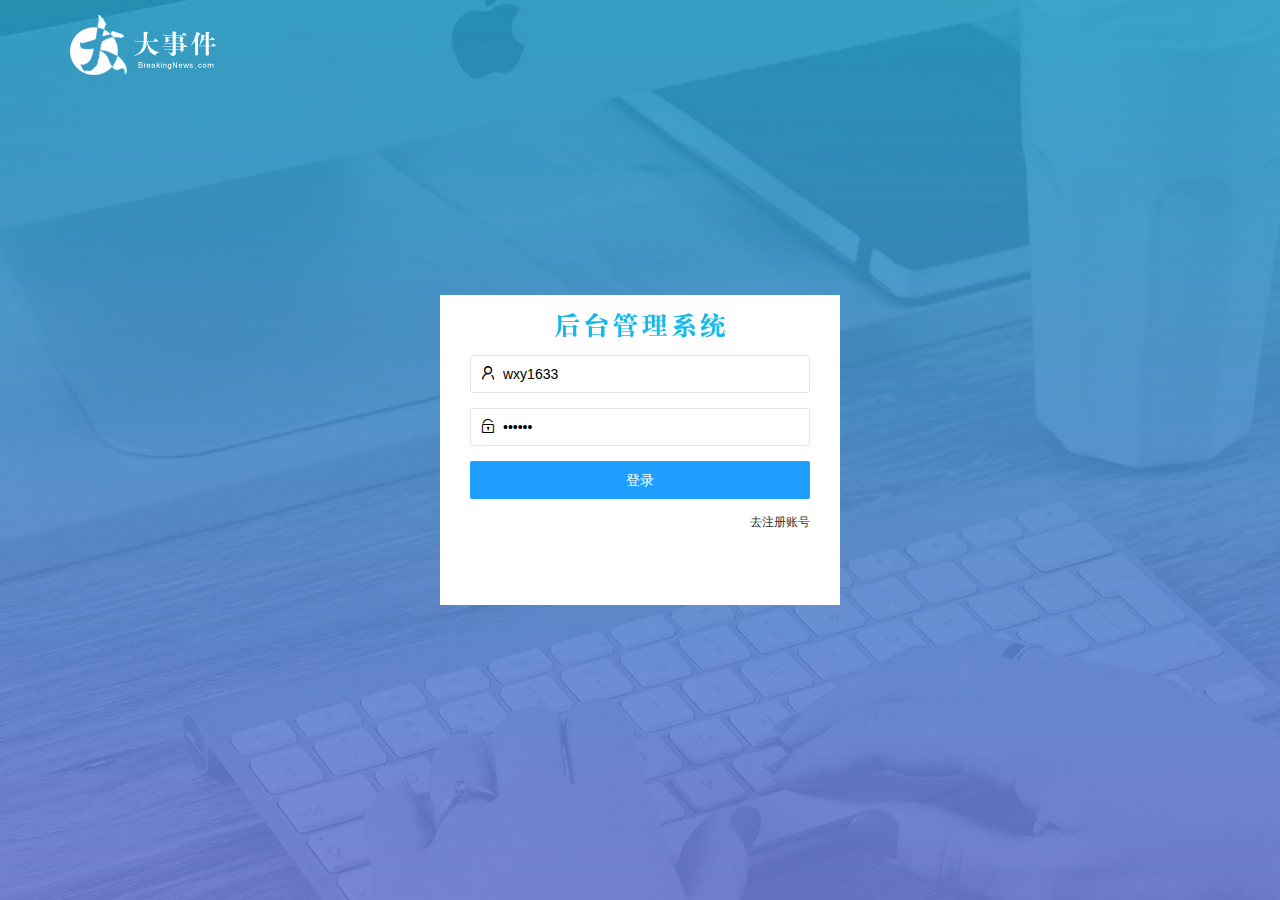
==== commit 7aad724d: "主页功能完成" ====
--- a/login.html
+++ b/login.html
@@ -28,7 +28,7 @@
                 <!--用户名 -->
                 <div class="layui-form-item">
                     <i class="layui-icon layui-icon-username"></i>
-                    <input type="text" value="wxy163301" name="username" required lay-verify="required" placeholder="请输入用户名"
+                    <input type="text" value="wxy1633" name="username" required lay-verify="required" placeholder="请输入用户名"
                         autocomplete="off" class="layui-input">
                 </div>
                 <!--密码 -->
